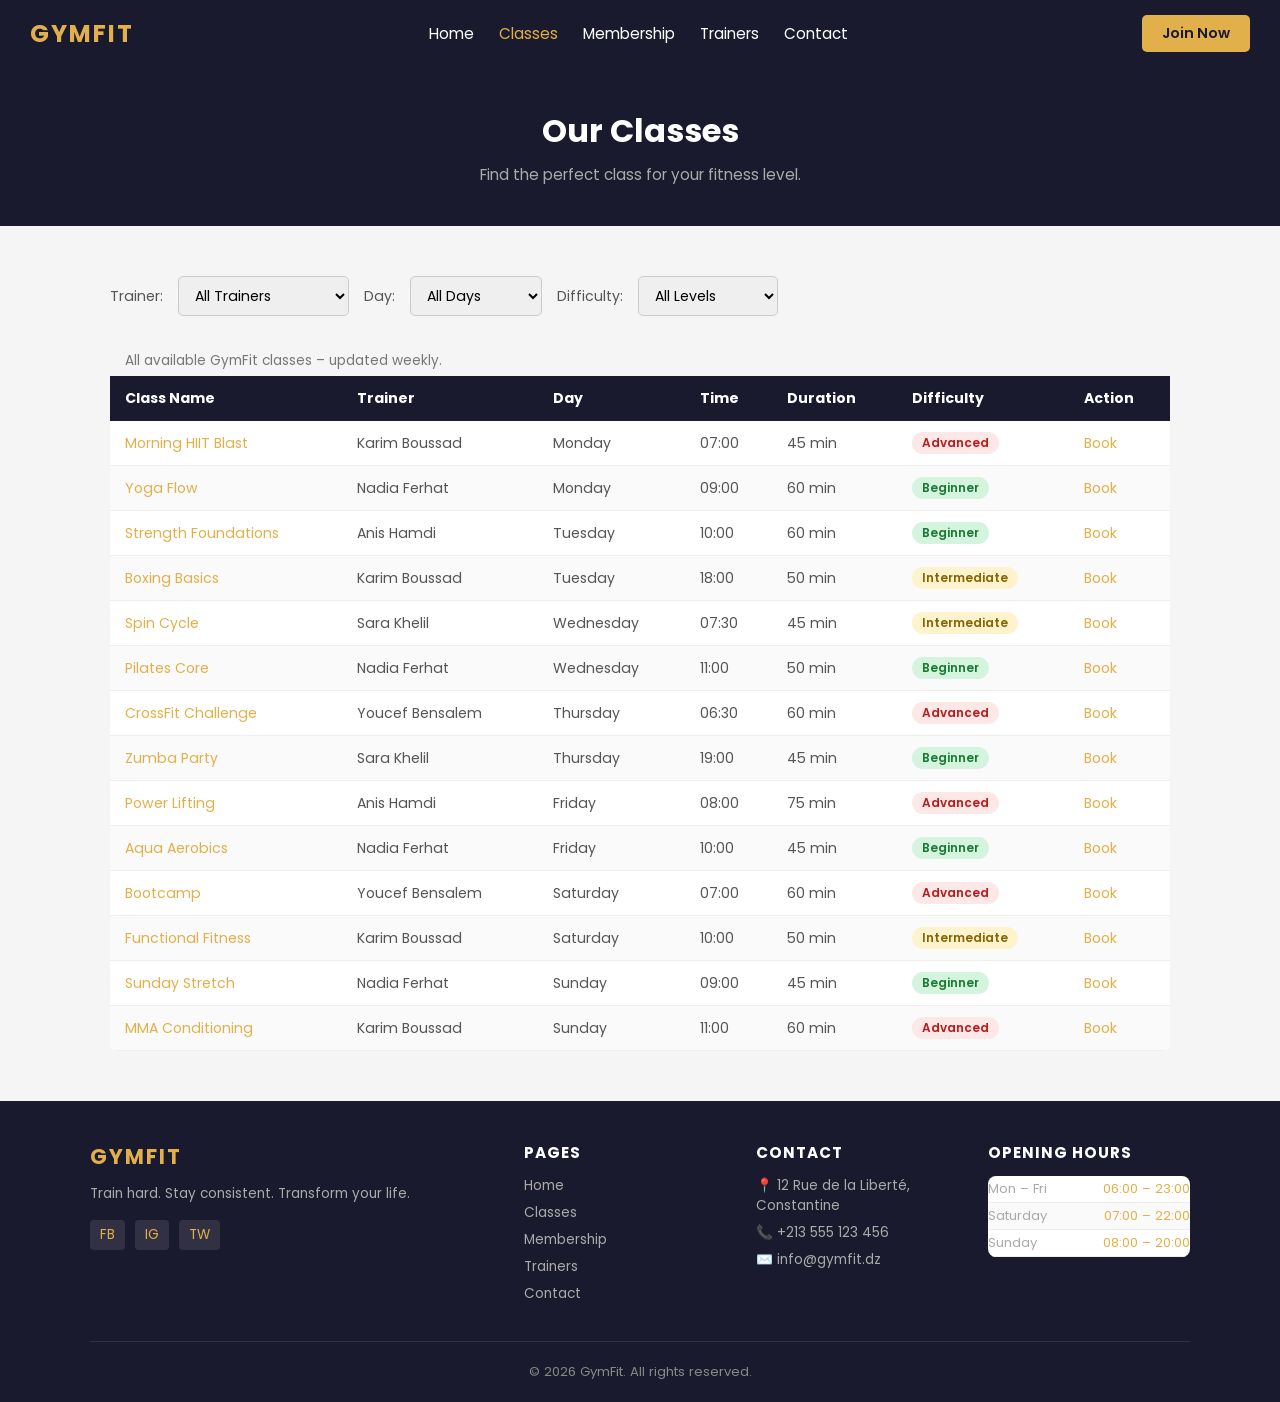
==== classes.html @ a5e10704 "first commit" ====
<!DOCTYPE html>
<html lang="en">
<head>
  <meta charset="UTF-8" />
  <meta name="viewport" content="width=device-width, initial-scale=1.0" />
  <title>Classes - GymFit</title>
  <link rel="stylesheet" href="style.css" />
</head>

<body>

  <!-- NAVIGATION -->
  <nav>
    <div class="logo">GYMFIT</div>
    <ul>
      <li><a href="index.html">Home</a></li>
      <li><a href="classes.html" class="active">Classes</a></li>
      <li><a href="membership.html">Membership</a></li>
      <li><a href="trainers.html">Trainers</a></li>
      <li><a href="contact.html">Contact</a></li>
    </ul>
    <a href="membership.html" class="btn">Join Now</a>
  </nav>

  <!-- PAGE TITLE -->
  <div class="page-title">
    <h1>Our Classes</h1>
    <p>Find the perfect class for your fitness level.</p>
  </div>

  <!-- MAIN CONTENT -->
  <main>
    <section class="container">

      <!-- FILTER BAR (placeholder - JS filtering comes in Part 3) -->
      <div style="display:flex; gap:15px; flex-wrap:wrap; margin-bottom:25px; align-items:center;">

        <label for="filterTrainer" style="font-size:.88rem; color:#555;">Trainer:</label>
        <select id="filterTrainer" style="padding:8px 12px; border:1px solid #ccc; border-radius:5px; font-family:Poppins,sans-serif; font-size:.88rem;">
          <option value="">All Trainers</option>
          <option>Karim Boussad</option>
          <option>Sara Khelil</option>
          <option>Anis Hamdi</option>
          <option>Nadia Ferhat</option>
          <option>Youcef Bensalem</option>
        </select>

        <label for="filterDay" style="font-size:.88rem; color:#555;">Day:</label>
        <select id="filterDay" style="padding:8px 12px; border:1px solid #ccc; border-radius:5px; font-family:Poppins,sans-serif; font-size:.88rem;">
          <option value="">All Days</option>
          <option>Monday</option>
          <option>Tuesday</option>
          <option>Wednesday</option>
          <option>Thursday</option>
          <option>Friday</option>
          <option>Saturday</option>
          <option>Sunday</option>
        </select>

        <label for="filterDiff" style="font-size:.88rem; color:#555;">Difficulty:</label>
        <select id="filterDiff" style="padding:8px 12px; border:1px solid #ccc; border-radius:5px; font-family:Poppins,sans-serif; font-size:.88rem;">
          <option value="">All Levels</option>
          <option>Beginner</option>
          <option>Intermediate</option>
          <option>Advanced</option>
        </select>

        <!-- Note: real filtering will be added in Part 3 with JavaScript -->

      </div>

      <!-- CLASSES TABLE -->
      <table>
        <caption>All available GymFit classes – updated weekly.</caption>
        <thead>
          <tr>
            <th>Class Name</th>
            <th>Trainer</th>
            <th>Day</th>
            <th>Time</th>
            <th>Duration</th>
            <th>Difficulty</th>
            <th>Action</th>
          </tr>
        </thead>
        <tbody>
          <tr>
            <td><a href="#">Morning HIIT Blast</a></td>
            <td>Karim Boussad</td>
            <td>Monday</td>
            <td>07:00</td>
            <td>45 min</td>
            <td><span class="badge badge-advanced">Advanced</span></td>
            <td><a href="#">Book</a></td>
          </tr>
          <tr>
            <td><a href="#">Yoga Flow</a></td>
            <td>Nadia Ferhat</td>
            <td>Monday</td>
            <td>09:00</td>
            <td>60 min</td>
            <td><span class="badge badge-beginner">Beginner</span></td>
            <td><a href="#">Book</a></td>
          </tr>
          <tr>
            <td><a href="#">Strength Foundations</a></td>
            <td>Anis Hamdi</td>
            <td>Tuesday</td>
            <td>10:00</td>
            <td>60 min</td>
            <td><span class="badge badge-beginner">Beginner</span></td>
            <td><a href="#">Book</a></td>
          </tr>
          <tr>
            <td><a href="#">Boxing Basics</a></td>
            <td>Karim Boussad</td>
            <td>Tuesday</td>
            <td>18:00</td>
            <td>50 min</td>
            <td><span class="badge badge-intermediate">Intermediate</span></td>
            <td><a href="#">Book</a></td>
          </tr>
          <tr>
            <td><a href="#">Spin Cycle</a></td>
            <td>Sara Khelil</td>
            <td>Wednesday</td>
            <td>07:30</td>
            <td>45 min</td>
            <td><span class="badge badge-intermediate">Intermediate</span></td>
            <td><a href="#">Book</a></td>
          </tr>
          <tr>
            <td><a href="#">Pilates Core</a></td>
            <td>Nadia Ferhat</td>
            <td>Wednesday</td>
            <td>11:00</td>
            <td>50 min</td>
            <td><span class="badge badge-beginner">Beginner</span></td>
            <td><a href="#">Book</a></td>
          </tr>
          <tr>
            <td><a href="#">CrossFit Challenge</a></td>
            <td>Youcef Bensalem</td>
            <td>Thursday</td>
            <td>06:30</td>
            <td>60 min</td>
            <td><span class="badge badge-advanced">Advanced</span></td>
            <td><a href="#">Book</a></td>
          </tr>
          <tr>
            <td><a href="#">Zumba Party</a></td>
            <td>Sara Khelil</td>
            <td>Thursday</td>
            <td>19:00</td>
            <td>45 min</td>
            <td><span class="badge badge-beginner">Beginner</span></td>
            <td><a href="#">Book</a></td>
          </tr>
          <tr>
            <td><a href="#">Power Lifting</a></td>
            <td>Anis Hamdi</td>
            <td>Friday</td>
            <td>08:00</td>
            <td>75 min</td>
            <td><span class="badge badge-advanced">Advanced</span></td>
            <td><a href="#">Book</a></td>
          </tr>
          <tr>
            <td><a href="#">Aqua Aerobics</a></td>
            <td>Nadia Ferhat</td>
            <td>Friday</td>
            <td>10:00</td>
            <td>45 min</td>
            <td><span class="badge badge-beginner">Beginner</span></td>
            <td><a href="#">Book</a></td>
          </tr>
          <tr>
            <td><a href="#">Bootcamp</a></td>
            <td>Youcef Bensalem</td>
            <td>Saturday</td>
            <td>07:00</td>
            <td>60 min</td>
            <td><span class="badge badge-advanced">Advanced</span></td>
            <td><a href="#">Book</a></td>
          </tr>
          <tr>
            <td><a href="#">Functional Fitness</a></td>
            <td>Karim Boussad</td>
            <td>Saturday</td>
            <td>10:00</td>
            <td>50 min</td>
            <td><span class="badge badge-intermediate">Intermediate</span></td>
            <td><a href="#">Book</a></td>
          </tr>
          <tr>
            <td><a href="#">Sunday Stretch</a></td>
            <td>Nadia Ferhat</td>
            <td>Sunday</td>
            <td>09:00</td>
            <td>45 min</td>
            <td><span class="badge badge-beginner">Beginner</span></td>
            <td><a href="#">Book</a></td>
          </tr>
          <tr>
            <td><a href="#">MMA Conditioning</a></td>
            <td>Karim Boussad</td>
            <td>Sunday</td>
            <td>11:00</td>
            <td>60 min</td>
            <td><span class="badge badge-advanced">Advanced</span></td>
            <td><a href="#">Book</a></td>
          </tr>
        </tbody>
      </table>

    </section>
  </main>

  <!-- FOOTER -->
  <footer>
    <div class="footer-grid">
      <div class="footer-col">
        <span class="footer-logo">GYMFIT</span>
        <p>Train hard. Stay consistent. Transform your life.</p>
        <div class="footer-socials">
          <a href="#">FB</a>
          <a href="#">IG</a>
          <a href="#">TW</a>
        </div>
      </div>
      <div class="footer-col">
        <h4>Pages</h4>
        <a href="index.html">Home</a>
        <a href="classes.html">Classes</a>
        <a href="membership.html">Membership</a>
        <a href="trainers.html">Trainers</a>
        <a href="contact.html">Contact</a>
      </div>
      <div class="footer-col">
        <h4>Contact</h4>
        <a href="#">📍 12 Rue de la Liberté, Constantine</a>
        <a href="tel:+213555123456">📞 +213 555 123 456</a>
        <a href="mailto:info@gymfit.dz">✉️ info@gymfit.dz</a>
      </div>
      <div class="footer-col">
        <h4>Opening Hours</h4>
        <table class="footer-hours">
          <tr><td>Mon – Fri</td><td>06:00 – 23:00</td></tr>
          <tr><td>Saturday</td><td>07:00 – 22:00</td></tr>
          <tr><td>Sunday</td><td>08:00 – 20:00</td></tr>
        </table>
      </div>
    </div>
    <div class="footer-bar">&copy; 2026 GymFit. All rights reserved.</div>
  </footer>

</body>
</html>
---- style.css ----
/* ===== GOOGLE FONT ===== */
@import url("https://fonts.googleapis.com/css2?family=Poppins:wght@400;600;700&display=swap");

/* ===== CSS VARIABLES ===== */
:root {
  --primary: #1a1a2e;
  --accent: #e2b04a;
  --bg: #f5f5f5;
  --text: #333333;
  --white: #ffffff;
  --light-gray: #eeeeee;
}

/* ===== RESET ===== */
* {
  margin: 0;
  padding: 0;
  box-sizing: border-box;
}

body {
  font-family: "Poppins", sans-serif;
  background-color: var(--bg);
  color: var(--text);
}

a {
  text-decoration: none;
  color: var(--accent);
}

a:hover {
  text-decoration: underline;
}

img {
  width: 100%;
}

ul {
  list-style: none;
}

/* ===== NAVBAR ===== */
nav {
  background-color: var(--primary);
  padding: 15px 30px;
  display: flex;
  align-items: center;
  justify-content: space-between;
}

nav .logo {
  color: var(--accent);
  font-size: 1.5rem;
  font-weight: 700;
  letter-spacing: 2px;
}

nav ul {
  display: flex;
  gap: 25px;
}

nav ul li a {
  color: var(--white);
  font-size: 0.95rem;
}

nav ul li a:hover,
nav ul li a.active {
  color: var(--accent);
  text-decoration: none;
}

nav .btn {
  background-color: var(--accent);
  color: var(--primary);
  padding: 8px 20px;
  border-radius: 5px;
  font-weight: 600;
  font-size: 0.9rem;
}

nav .btn:hover {
  opacity: 0.85;
  text-decoration: none;
}

/* ===== CONTAINER ===== */
.container {
  max-width: 1100px;
  margin: 0 auto;
  padding: 50px 20px;
}

/* ===== PAGE TITLE ===== */
.page-title {
  background-color: var(--primary);
  color: var(--white);
  text-align: center;
  padding: 40px 20px;
}

.page-title h1 {
  font-size: 2rem;
  margin-bottom: 8px;
}

.page-title p {
  color: #aaaaaa;
  font-size: 0.95rem;
}

/* ===== SECTION TITLE ===== */
h2.section-title {
  text-align: center;
  font-size: 1.6rem;
  color: var(--primary);
  margin-bottom: 10px;
}

p.section-sub {
  text-align: center;
  color: #777;
  margin-bottom: 30px;
  font-size: 0.9rem;
}

/* ===== BUTTON ===== */
.btn {
  display: inline-block;
  background-color: var(--accent);
  color: var(--primary);
  padding: 10px 25px;
  border-radius: 5px;
  font-weight: 600;
  font-size: 0.95rem;
  border: none;
  cursor: pointer;
  font-family: "Poppins", sans-serif;
}

.btn:hover {
  opacity: 0.85;
  text-decoration: none;
}

.btn-outline {
  background-color: transparent;
  border: 2px solid var(--accent);
  color: var(--accent);
}

.btn-outline:hover {
  background-color: var(--accent);
  color: var(--primary);
}

/* ===== HERO SECTION ===== */
.hero {
  background-color: var(--primary);
  color: var(--white);
  padding: 70px 30px;
  display: flex;
  align-items: center;
  justify-content: space-between;
  gap: 30px;
}

.hero-text {
  max-width: 550px;
}

.hero-text h4 {
  color: var(--accent);
  font-size: 0.9rem;
  letter-spacing: 2px;
  text-transform: uppercase;
  margin-bottom: 10px;
}

.hero-text h1 {
  font-size: 2.8rem;
  font-weight: 700;
  line-height: 1.2;
  margin-bottom: 15px;
}

.hero-text h1 span {
  color: var(--accent);
}

.hero-text p {
  color: #cccccc;
  margin-bottom: 25px;
  font-size: 0.95rem;
  line-height: 1.7;
}

.hero-image img {
  max-width: 380px;
  border-radius: 10px;
}

/* ===== CARDS GRID ===== */
.grid-3 {
  display: grid;
  grid-template-columns: repeat(3, 1fr);
  gap: 20px;
}

.grid-4 {
  display: grid;
  grid-template-columns: repeat(4, 1fr);
  gap: 20px;
}

.card {
  background-color: var(--white);
  border: 1px solid #dddddd;
  border-radius: 8px;
  padding: 25px;
}

.card:hover {
  border-color: var(--accent);
}

.card .icon {
  font-size: 2rem;
  margin-bottom: 12px;
}

.card h4 {
  font-size: 1.05rem;
  color: var(--primary);
  margin-bottom: 8px;
}

.card p {
  color: #666;
  font-size: 0.88rem;
  line-height: 1.6;
  margin-bottom: 12px;
}

/* ===== PLAN CARDS ===== */
.plan-card {
  background-color: var(--white);
  border: 2px solid #dddddd;
  border-radius: 8px;
  padding: 30px 25px;
  text-align: center;
}

.plan-card.recommended {
  border-color: var(--accent);
}

.plan-card .plan-badge {
  display: inline-block;
  background-color: var(--accent);
  color: var(--primary);
  font-size: 0.72rem;
  font-weight: 700;
  padding: 3px 12px;
  border-radius: 20px;
  margin-bottom: 12px;
  text-transform: uppercase;
  letter-spacing: 1px;
}

.plan-card h4 {
  font-size: 1.2rem;
  color: var(--primary);
  margin-bottom: 5px;
}

.plan-card .price {
  font-size: 1.8rem;
  font-weight: 700;
  color: var(--accent);
  margin-bottom: 15px;
}

.plan-card .price span {
  font-size: 0.85rem;
  color: #888;
  font-weight: 400;
}

.plan-card ul {
  list-style: none;
  text-align: left;
  margin-bottom: 20px;
}

.plan-card ul li {
  color: #555;
  font-size: 0.88rem;
  padding: 5px 0;
  border-bottom: 1px solid #f0f0f0;
}

.plan-card ul li::before {
  content: "✓ ";
  color: var(--accent);
  font-weight: 700;
}

/* ===== TABLE ===== */
table {
  width: 100%;
  border-collapse: collapse;
  background-color: var(--white);
  border-radius: 8px;
  overflow: hidden;
}

table caption {
  caption-side: top;
  text-align: left;
  padding: 10px 15px 5px;
  color: #777;
  font-size: 0.85rem;
}

table thead tr {
  background-color: var(--primary);
  color: var(--white);
}

table th {
  padding: 12px 15px;
  text-align: left;
  font-size: 0.88rem;
}

table td {
  padding: 11px 15px;
  font-size: 0.88rem;
  color: #555;
  border-bottom: 1px solid #eeeeee;
}

table tbody tr:nth-child(even) {
  background-color: #fafafa;
}

table tbody tr:hover {
  background-color: #fff8e7;
}

/* ===== DIFFICULTY BADGES ===== */
.badge {
  display: inline-block;
  padding: 2px 10px;
  border-radius: 20px;
  font-size: 0.75rem;
  font-weight: 600;
}

.badge-beginner {
  background-color: #d4f4dd;
  color: #1a7a34;
}

.badge-intermediate {
  background-color: #fff3cd;
  color: #856404;
}

.badge-advanced {
  background-color: #fde8e8;
  color: #b91c1c;
}

/* ===== FORM ===== */
.form-card {
  background-color: var(--white);
  border: 1px solid #ddd;
  border-radius: 8px;
  padding: 30px;
}

.form-card h2 {
  color: var(--primary);
  margin-bottom: 20px;
  font-size: 1.3rem;
}

fieldset {
  border: 1px solid #ddd;
  border-radius: 6px;
  padding: 20px;
  margin-bottom: 20px;
}

legend {
  color: var(--accent);
  font-weight: 600;
  font-size: 0.9rem;
  padding: 0 8px;
  text-transform: uppercase;
}

.form-group {
  margin-bottom: 15px;
}

.form-group label {
  display: block;
  color: #444;
  font-size: 0.88rem;
  margin-bottom: 5px;
  font-weight: 500;
}

.form-group input,
.form-group select,
.form-group textarea {
  width: 100%;
  padding: 10px 12px;
  border: 1px solid #ccc;
  border-radius: 5px;
  font-family: "Poppins", sans-serif;
  font-size: 0.9rem;
  color: #333;
  background-color: #fafafa;
}

.form-group input:focus,
.form-group select:focus,
.form-group textarea:focus {
  outline: none;
  border-color: var(--accent);
  background-color: #fff;
}

.form-group textarea {
  min-height: 110px;
  resize: vertical;
}

.form-row {
  display: grid;
  grid-template-columns: 1fr 1fr;
  gap: 15px;
}

.radio-group,
.checkbox-group {
  display: flex;
  flex-direction: column;
  gap: 10px;
}

.radio-group label,
.checkbox-group label {
  display: flex;
  align-items: center;
  gap: 8px;
  font-size: 0.88rem;
  color: #444;
  cursor: pointer;
}

.radio-group input,
.checkbox-group input {
  width: 16px;
  height: 16px;
  accent-color: var(--accent);
}

/* ===== TRAINER CARD ===== */
.trainers-grid {
  display: grid;
  grid-template-columns: repeat(3, 1fr);
  gap: 25px;
}

.trainer-card {
  background-color: var(--white);
  border: 1px solid #ddd;
  border-radius: 8px;
  overflow: hidden;
  text-align: center;
}

.trainer-card:hover {
  border-color: var(--accent);
}

.trainer-card figure {
  padding: 25px 25px 10px;
}

.trainer-card figure img {
  width: 110px;
  height: 110px;
  border-radius: 50%;
  object-fit: cover;
  margin: 0 auto;
  display: block;
  border: 3px solid var(--accent);
}

.trainer-card figcaption {
  color: #888;
  font-size: 0.78rem;
  margin-top: 6px;
  font-style: italic;
}

.trainer-card .trainer-body {
  padding: 0 20px 20px;
}

.trainer-card h3 {
  font-size: 1.05rem;
  color: var(--primary);
  margin-bottom: 4px;
}

.trainer-card .specialty {
  color: var(--accent);
  font-size: 0.82rem;
  font-weight: 600;
  margin-bottom: 4px;
}

.trainer-card .experience {
  color: #888;
  font-size: 0.8rem;
  margin-bottom: 10px;
}

.trainer-card .bio {
  color: #666;
  font-size: 0.83rem;
  line-height: 1.6;
  margin-bottom: 12px;
}

.trainer-card address {
  font-style: normal;
  margin-bottom: 12px;
}

.trainer-card address a {
  font-size: 0.82rem;
  color: var(--accent);
}

/* ===== CONTACT TWO-COLUMN ===== */
.contact-layout {
  display: grid;
  grid-template-columns: 1fr 360px;
  gap: 30px;
  align-items: start;
}

.contact-info {
  background-color: var(--white);
  border: 1px solid #ddd;
  border-radius: 8px;
  padding: 25px;
}

.contact-info h2 {
  color: var(--primary);
  font-size: 1.2rem;
  margin-bottom: 20px;
}

.contact-item {
  display: flex;
  gap: 12px;
  margin-bottom: 18px;
}

.contact-item .ci-icon {
  font-size: 1.3rem;
}

.contact-item h4 {
  font-size: 0.85rem;
  color: var(--primary);
  margin-bottom: 2px;
}

.contact-item p,
.contact-item a {
  font-size: 0.85rem;
  color: #555;
}

.hours-table {
  margin-top: 20px;
}

.hours-table h3 {
  font-size: 1rem;
  color: var(--primary);
  margin-bottom: 10px;
}

.map-placeholder {
  background-color: #f0f0f0;
  border: 1px dashed #bbb;
  border-radius: 6px;
  padding: 30px;
  text-align: center;
  color: #888;
  margin-top: 20px;
  font-size: 0.85rem;
}

/* ===== FOOTER ===== */
footer {
  background-color: var(--primary);
  color: var(--white);
  padding: 40px 30px 20px;
}

.footer-grid {
  max-width: 1100px;
  margin: 0 auto;
  display: grid;
  grid-template-columns: 2fr 1fr 1fr 1fr;
  gap: 30px;
  margin-bottom: 30px;
}

.footer-col .footer-logo {
  font-size: 1.3rem;
  font-weight: 700;
  color: var(--accent);
  letter-spacing: 2px;
  display: block;
  margin-bottom: 10px;
}

.footer-col p {
  color: #aaa;
  font-size: 0.85rem;
  line-height: 1.7;
  margin-bottom: 15px;
}

.footer-col h4 {
  color: var(--white);
  font-size: 0.95rem;
  margin-bottom: 12px;
  text-transform: uppercase;
  letter-spacing: 1px;
}

.footer-col a {
  display: block;
  color: #aaa;
  font-size: 0.85rem;
  margin-bottom: 7px;
}

.footer-col a:hover {
  color: var(--accent);
  text-decoration: none;
}

.footer-socials {
  display: flex;
  gap: 10px;
}

.footer-socials a {
  display: inline-block;
  background-color: rgba(255,255,255,0.1);
  color: var(--accent);
  padding: 5px 10px;
  border-radius: 4px;
  font-size: 0.85rem;
  margin-bottom: 0;
}

.footer-socials a:hover {
  background-color: var(--accent);
  color: var(--primary);
}

.footer-hours td {
  color: #aaa;
  font-size: 0.82rem;
  padding: 3px 0;
}

.footer-hours td:last-child {
  text-align: right;
  color: var(--accent);
}

.footer-bar {
  max-width: 1100px;
  margin: 0 auto;
  padding-top: 20px;
  border-top: 1px solid rgba(255,255,255,0.1);
  text-align: center;
  color: #888;
  font-size: 0.82rem;
}

/* ===== ADMIN PAGES ===== */
body.admin-body {
  background-color: #f0f2f5;
}

.admin-layout {
  display: flex;
  min-height: 100vh;
}

/* Sidebar */
.admin-sidebar {
  width: 230px;
  background-color: var(--primary);
  min-height: 100vh;
  flex-shrink: 0;
}

.sidebar-logo {
  padding: 20px;
  font-size: 1.3rem;
  font-weight: 700;
  color: var(--accent);
  letter-spacing: 2px;
  border-bottom: 1px solid rgba(255,255,255,0.08);
}

.sidebar-logo small {
  display: block;
  font-size: 0.7rem;
  color: #777;
  font-weight: 400;
  letter-spacing: 1px;
}

.admin-sidebar nav ul {
  padding: 10px 0;
}

.admin-sidebar nav ul li a {
  display: flex;
  align-items: center;
  gap: 10px;
  padding: 12px 20px;
  color: #aaa;
  font-size: 0.88rem;
}

.admin-sidebar nav ul li a:hover,
.admin-sidebar nav ul li a.active {
  color: var(--white);
  background-color: rgba(226,176,74,0.12);
  border-left: 3px solid var(--accent);
  padding-left: 17px;
  text-decoration: none;
}

/* Admin Main */
.admin-main {
  flex: 1;
  padding: 25px;
}

.admin-topbar {
  display: flex;
  justify-content: space-between;
  align-items: center;
  margin-bottom: 25px;
  padding-bottom: 15px;
  border-bottom: 1px solid #ddd;
}

.admin-topbar h1 {
  font-size: 1.3rem;
  color: #1a1a2e;
}

.admin-topbar .admin-user {
  font-size: 0.85rem;
  color: #777;
}

/* Stat Cards */
.stats-grid {
  display: grid;
  grid-template-columns: repeat(4, 1fr);
  gap: 15px;
  margin-bottom: 25px;
}

.stat-card {
  background-color: var(--white);
  border-radius: 8px;
  padding: 20px;
  border-top: 4px solid #ccc;
}

.stat-card.blue  { border-top-color: #3b82f6; }
.stat-card.green { border-top-color: #22c55e; }
.stat-card.orange{ border-top-color: #f59e0b; }
.stat-card.purple{ border-top-color: #8b5cf6; }

.stat-card .stat-label {
  font-size: 0.78rem;
  color: #888;
  text-transform: uppercase;
  letter-spacing: 0.5px;
  margin-bottom: 5px;
}

.stat-card .stat-value {
  font-size: 1.8rem;
  font-weight: 700;
  color: #1a1a2e;
}

.stat-card .stat-sub {
  font-size: 0.75rem;
  color: #aaa;
  margin-top: 3px;
}

/* Admin Card */
.admin-card {
  background-color: var(--white);
  border-radius: 8px;
  padding: 20px;
  margin-bottom: 20px;
  border: 1px solid #e5e7eb;
}

.admin-card h2 {
  font-size: 1rem;
  color: #1a1a2e;
  margin-bottom: 15px;
  padding-bottom: 10px;
  border-bottom: 1px solid #f0f0f0;
}

/* Admin Table */
.admin-table {
  background-color: var(--white);
}

.admin-table thead tr {
  background-color: #1a1a2e;
}

.admin-table th {
  color: var(--white);
  font-size: 0.8rem;
  text-transform: uppercase;
  letter-spacing: 0.5px;
}

.admin-table td {
  font-size: 0.85rem;
  color: #444;
}

/* Action Buttons */
.btn-edit {
  background-color: #dbeafe;
  color: #1d4ed8;
  border: 1px solid #bfdbfe;
  padding: 3px 10px;
  border-radius: 4px;
  font-size: 0.78rem;
  cursor: pointer;
  font-family: "Poppins", sans-serif;
  margin-right: 4px;
}

.btn-edit:hover {
  background-color: #1d4ed8;
  color: var(--white);
}

.btn-delete {
  background-color: #fee2e2;
  color: #b91c1c;
  border: 1px solid #fecaca;
  padding: 3px 10px;
  border-radius: 4px;
  font-size: 0.78rem;
  cursor: pointer;
  font-family: "Poppins", sans-serif;
}

.btn-delete:hover {
  background-color: #b91c1c;
  color: var(--white);
}

/* Status badges */
.status-active {
  background-color: #d4f4dd;
  color: #1a7a34;
  padding: 2px 10px;
  border-radius: 20px;
  font-size: 0.75rem;
  font-weight: 600;
}

.status-inactive {
  background-color: #fde8e8;
  color: #b91c1c;
  padding: 2px 10px;
  border-radius: 20px;
  font-size: 0.75rem;
  font-weight: 600;
}

/* Admin Login */
.login-page {
  min-height: 100vh;
  background-color: var(--primary);
  display: flex;
  align-items: center;
  justify-content: center;
}

.login-card {
  background-color: var(--white);
  border-radius: 10px;
  padding: 40px;
  width: 100%;
  max-width: 400px;
}

.login-card .login-logo {
  text-align: center;
  font-size: 1.6rem;
  font-weight: 700;
  color: var(--accent);
  letter-spacing: 2px;
  margin-bottom: 5px;
}

.login-card .login-sub {
  text-align: center;
  color: #888;
  font-size: 0.85rem;
  margin-bottom: 25px;
}

.error-msg {
  background-color: #fee2e2;
  color: #b91c1c;
  padding: 10px 15px;
  border-radius: 5px;
  font-size: 0.85rem;
  margin-bottom: 15px;
  display: none;
}

.admin-submit {
  width: 100%;
  padding: 11px;
  background-color: var(--accent);
  color: var(--primary);
  border: none;
  border-radius: 5px;
  font-size: 0.95rem;
  font-weight: 600;
  cursor: pointer;
  font-family: "Poppins", sans-serif;
  margin-top: 5px;
}

.admin-submit:hover {
  opacity: 0.85;
}

.back-link {
  display: block;
  text-align: center;
  margin-top: 15px;
  color: #888;
  font-size: 0.85rem;
}

/* ===== RESPONSIVE – TABLET ===== */
@media (max-width: 1023px) {
  .grid-4      { grid-template-columns: repeat(2, 1fr); }
  .grid-3      { grid-template-columns: repeat(2, 1fr); }
  .trainers-grid { grid-template-columns: repeat(2, 1fr); }
  .footer-grid { grid-template-columns: 1fr 1fr; }
  .stats-grid  { grid-template-columns: repeat(2, 1fr); }
  .contact-layout { grid-template-columns: 1fr; }
  .hero { flex-direction: column; text-align: center; }
  .hero-image img { max-width: 300px; margin: 0 auto; display: block; }
}

/* ===== RESPONSIVE – MOBILE ===== */
@media (max-width: 767px) {
  nav ul { display: none; }

  .grid-4      { grid-template-columns: 1fr; }
  .grid-3      { grid-template-columns: 1fr; }
  .trainers-grid { grid-template-columns: 1fr; }
  .footer-grid { grid-template-columns: 1fr; }
  .stats-grid  { grid-template-columns: 1fr; }
  .form-row    { grid-template-columns: 1fr; }

  .hero { padding: 40px 20px; }
  .hero-text h1 { font-size: 2rem; }

  .admin-layout { flex-direction: column; }
  .admin-sidebar { width: 100%; min-height: auto; }

  .footer-bar { font-size: 0.78rem; }
}
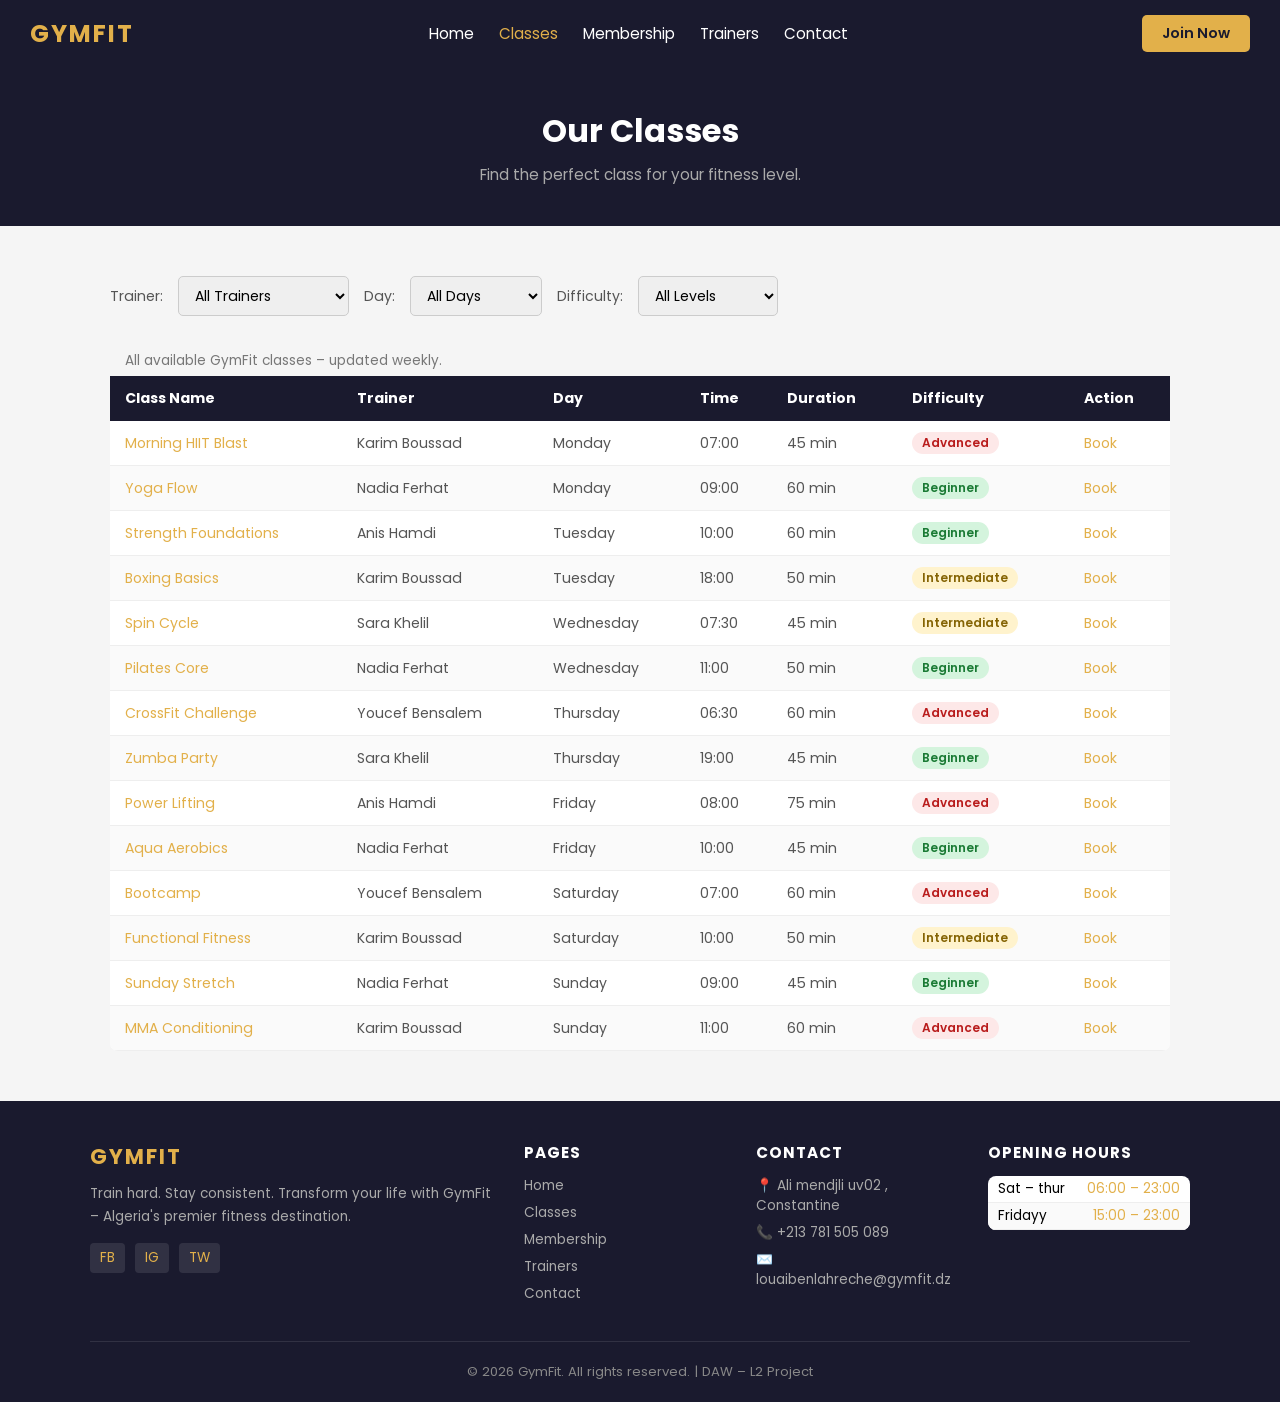
==== commit 647031e9: "update" ====
--- a/classes.html
+++ b/classes.html
@@ -217,11 +217,13 @@
   </main>
 
   <!-- FOOTER -->
+  <!-- FOOTER -->
   <footer>
     <div class="footer-grid">
+
       <div class="footer-col">
         <span class="footer-logo">GYMFIT</span>
-        <p>Train hard. Stay consistent. Transform your life.</p>
+        <p>Train hard. Stay consistent. Transform your life with GymFit – Algeria's premier fitness destination.</p>
         <div class="footer-socials">
           <a href="#">FB</a>
           <a href="#">IG</a>
@@ -238,21 +240,22 @@
       </div>
       <div class="footer-col">
         <h4>Contact</h4>
-        <a href="#">📍 12 Rue de la Liberté, Constantine</a>
-        <a href="tel:+213555123456">📞 +213 555 123 456</a>
-        <a href="mailto:info@gymfit.dz">✉️ info@gymfit.dz</a>
+        <a href="#">📍 Ali mendjli uv02 , Constantine</a>
+        <a href="tel:+213555123456">📞 +213 781 505 089</a>
+        <a href="mailto:info@gymfit.dz">✉️ louaibenlahreche@gymfit.dz</a>
       </div>
       <div class="footer-col">
         <h4>Opening Hours</h4>
         <table class="footer-hours">
-          <tr><td>Mon – Fri</td><td>06:00 – 23:00</td></tr>
-          <tr><td>Saturday</td><td>07:00 – 22:00</td></tr>
-          <tr><td>Sunday</td><td>08:00 – 20:00</td></tr>
+          <tr><td>Sat – thur</td><td>06:00 – 23:00</td></tr>
+          <tr><td>Fridayy</td><td>15:00 – 23:00</td></tr>
+       
         </table>
       </div>
     </div>
-    <div class="footer-bar">&copy; 2026 GymFit. All rights reserved.</div>
+    <div class="footer-bar">
+      &copy; 2026 GymFit. All rights reserved. | DAW – L2 Project
+    </div>
   </footer>
-
 </body>
 </html>
--- a/style.css
+++ b/style.css
@@ -41,34 +41,37 @@
   list-style: none;
 }
 
-/* ===== NAVBAR ===== */
-nav {
+/* ===== NAVBAR (top nav only) ===== */
+body:not(.admin-body) nav {
   background-color: var(--primary);
   padding: 15px 30px;
   display: flex;
   align-items: center;
   justify-content: space-between;
-}
-
-nav .logo {
+  position: sticky;
+  top: 0;
+  z-index: 999;
+}
+
+body:not(.admin-body) nav .logo {
   color: var(--accent);
   font-size: 1.5rem;
   font-weight: 700;
   letter-spacing: 2px;
 }
 
-nav ul {
+body:not(.admin-body) nav ul {
   display: flex;
   gap: 25px;
 }
 
-nav ul li a {
+body:not(.admin-body) nav ul li a {
   color: var(--white);
   font-size: 0.95rem;
 }
 
-nav ul li a:hover,
-nav ul li a.active {
+body:not(.admin-body) nav ul li a:hover,
+body:not(.admin-body) nav ul li a.active {
   color: var(--accent);
   text-decoration: none;
 }
@@ -690,9 +693,9 @@
 }
 
 .footer-hours td {
-  color: #aaa;
-  font-size: 0.82rem;
-  padding: 3px 0;
+  color: #000000;
+  font-size: 0.85rem;
+  padding: 3px 10PX;
 }
 
 .footer-hours td:last-child {
@@ -992,34 +995,259 @@
   font-size: 0.85rem;
 }
 
-/* ===== RESPONSIVE – TABLET ===== */
+/* ===== HAMBURGER BUTTON ===== */
+.hamburger {
+  display: none;
+  flex-direction: column;
+  gap: 5px;
+  background: none;
+  border: none;
+  cursor: pointer;
+  padding: 6px;
+}
+
+.hamburger span {
+  display: block;
+  width: 24px;
+  height: 2px;
+  background-color: var(--white);
+  transition: 0.3s;
+}
+
+/* Hamburger → X animation */
+.hamburger.open span:nth-child(1) {
+  transform: translateY(7px) rotate(45deg);
+}
+.hamburger.open span:nth-child(2) {
+  opacity: 0;
+}
+.hamburger.open span:nth-child(3) {
+  transform: translateY(-7px) rotate(-45deg);
+}
+
+/* Mobile nav menu (hidden by default) */
+.mobile-menu {
+  display: none;
+  flex-direction: column;
+  background-color: #111827;
+  padding: 10px 0;
+  border-top: 1px solid rgba(255,255,255,0.08);
+  position: sticky;
+  top: 53px;   /* height of nav */
+  z-index: 998;
+}
+
+.mobile-menu.open {
+  display: flex;
+}
+
+.mobile-menu a {
+  color: var(--white);
+  padding: 14px 25px;
+  font-size: 1rem;
+  font-weight: 500;
+  border-bottom: 1px solid rgba(255,255,255,0.05);
+}
+
+.mobile-menu a:hover,
+.mobile-menu a.active {
+  color: var(--accent);
+  background-color: rgba(226,176,74,0.08);
+  text-decoration: none;
+}
+
+.mobile-menu .menu-join {
+  margin: 15px 20px;
+  text-align: center;
+  background-color: var(--accent);
+  color: var(--primary);
+  padding: 13px;
+  border-radius: 5px;
+  font-weight: 700;
+  font-size: 1rem;
+}
+
+.mobile-menu .menu-join:hover {
+  opacity: 0.88;
+  color: var(--primary);
+}
+
+/* ===== RESPONSIVE – TABLET (768px – 1023px) ===== */
 @media (max-width: 1023px) {
-  .grid-4      { grid-template-columns: repeat(2, 1fr); }
-  .grid-3      { grid-template-columns: repeat(2, 1fr); }
+  .grid-4        { grid-template-columns: repeat(2, 1fr); }
+  .grid-3        { grid-template-columns: repeat(2, 1fr); }
   .trainers-grid { grid-template-columns: repeat(2, 1fr); }
-  .footer-grid { grid-template-columns: 1fr 1fr; }
-  .stats-grid  { grid-template-columns: repeat(2, 1fr); }
+  .footer-grid   { grid-template-columns: 1fr 1fr; }
+  .stats-grid    { grid-template-columns: repeat(2, 1fr); }
   .contact-layout { grid-template-columns: 1fr; }
-  .hero { flex-direction: column; text-align: center; }
-  .hero-image img { max-width: 300px; margin: 0 auto; display: block; }
-}
-
-/* ===== RESPONSIVE – MOBILE ===== */
+
+  .hero {
+    flex-direction: column;
+    text-align: center;
+    padding: 50px 25px;
+    gap: 30px;
+  }
+  .hero-text p  { margin: 0 auto 25px; max-width: 500px; }
+  .hero-image img { max-width: 320px; margin: 0 auto; display: block; }
+}
+
+/* ===== RESPONSIVE – MOBILE (max 767px) ===== */
 @media (max-width: 767px) {
-  nav ul { display: none; }
-
-  .grid-4      { grid-template-columns: 1fr; }
-  .grid-3      { grid-template-columns: 1fr; }
-  .trainers-grid { grid-template-columns: 1fr; }
-  .footer-grid { grid-template-columns: 1fr; }
-  .stats-grid  { grid-template-columns: 1fr; }
-  .form-row    { grid-template-columns: 1fr; }
-
-  .hero { padding: 40px 20px; }
-  .hero-text h1 { font-size: 2rem; }
-
-  .admin-layout { flex-direction: column; }
-  .admin-sidebar { width: 100%; min-height: auto; }
-
-  .footer-bar { font-size: 0.78rem; }
+
+  /* --- NAV --- */
+  nav {
+    padding: 14px 18px;
+    position: sticky;
+    top: 0;
+    z-index: 999;
+  }
+
+  body:not(.admin-body) nav ul  { display: none; }   /* hide desktop links */
+  body:not(.admin-body) nav .btn { display: none; }   /* hide desktop join button */
+  .hamburger { display: flex; } /* show hamburger */
+
+  /* --- HERO --- */
+  .hero {
+    flex-direction: column;
+    padding: 35px 18px 40px;
+    text-align: center;
+    gap: 25px;
+  }
+
+  .hero-text h4 { font-size: 0.8rem; }
+  .hero-text h1 { font-size: 1.9rem; line-height: 1.25; }
+  .hero-text p  { font-size: 0.88rem; margin: 0 auto 20px; }
+  .hero-image img { max-width: 260px; margin: 0 auto; display: block; }
+
+  /* --- PAGE TITLE --- */
+  .page-title   { padding: 30px 18px; }
+  .page-title h1 { font-size: 1.6rem; }
+  .page-title p  { font-size: 0.85rem; }
+
+  /* --- CONTAINER --- */
+  .container { padding: 30px 16px; }
+
+  /* --- SECTION TITLES --- */
+  h2.section-title { font-size: 1.35rem; }
+
+  /* --- GRIDS → single column --- */
+  .grid-4,
+  .grid-3,
+  .trainers-grid,
+  .footer-grid,
+  .stats-grid { grid-template-columns: 1fr; }
+
+  /* --- FORM --- */
+  .form-row    { grid-template-columns: 1fr; gap: 0; }
+  .form-card   { padding: 20px 16px; }
+  .form-card h2 { font-size: 1.15rem; }
+
+  /* Make all inputs big enough to tap easily (44px min) */
+  .form-group input,
+  .form-group select,
+  .form-group textarea {
+    padding: 13px 12px;
+    font-size: 1rem;       /* prevents iOS zoom on focus */
+  }
+
+  .form-group label { font-size: 0.9rem; }
+
+  fieldset  { padding: 15px 14px; margin-bottom: 16px; }
+
+  /* --- BUTTONS --- */
+  .btn {
+    width: 100%;
+    text-align: center;
+    padding: 14px 20px;
+    font-size: 1rem;
+  }
+
+  /* Keep plan card buttons full-width but not other inline links */
+  .card a.btn,
+  nav .btn { width: auto; }
+
+  /* --- CARDS --- */
+  .card  { padding: 20px 16px; }
+  .plan-card { padding: 22px 18px; }
+
+  /* --- TABLE: horizontal scroll on mobile --- */
+  table {
+    display: block;
+    overflow-x: auto;
+    -webkit-overflow-scrolling: touch;
+    white-space: nowrap;
+  }
+
+  table thead,
+  table tbody,
+  table tr { display: table-row-group; }
+
+  table thead { display: table-header-group; }
+  table tr    { display: table-row; }
+  table th,
+  table td    { display: table-cell; }
+
+  table th,
+  table td { padding: 11px 14px; font-size: 0.82rem; }
+
+  /* footer hours table stays normal */
+  .footer-hours { display: table; overflow-x: unset; white-space: normal; }
+  .footer-hours tr,
+  .footer-hours td { display: table-cell; }
+
+  /* --- TRAINER CARDS --- */
+  .trainer-card figure img { width: 90px; height: 90px; }
+
+  /* --- CONTACT --- */
+  .contact-layout { grid-template-columns: 1fr; gap: 20px; }
+  .contact-info   { padding: 20px 16px; }
+
+  /* --- FOOTER --- */
+  .footer-grid   { grid-template-columns: 1fr; gap: 20px; }
+  footer         { padding: 30px 18px 15px; }
+  .footer-bar    { font-size: 0.78rem; text-align: center; }
+
+  /* --- ADMIN SIDEBAR → top bar on mobile --- */
+  .admin-layout  { flex-direction: column; }
+
+  .admin-sidebar {
+    width: 100%;
+    min-height: auto;
+    position: relative;
+  }
+
+  .admin-sidebar nav ul {
+    display: flex;
+    flex-wrap: wrap;
+    padding: 6px 10px;
+    gap: 4px;
+  }
+
+  .admin-sidebar nav ul li a {
+    padding: 9px 13px;
+    font-size: 0.78rem;
+    border-radius: 5px;
+    border-left: none !important;
+  }
+
+  .admin-sidebar nav ul li a.active,
+  .admin-sidebar nav ul li a:hover {
+    padding-left: 13px;
+  }
+
+  .admin-main { padding: 16px; }
+
+  .admin-topbar { flex-direction: column; align-items: flex-start; gap: 5px; margin-bottom: 16px; }
+  .admin-topbar h1 { font-size: 1.1rem; }
+
+  .stats-grid  { grid-template-columns: 1fr 1fr; gap: 12px; }
+  .stat-card   { padding: 14px; }
+  .stat-card .stat-value { font-size: 1.4rem; }
+
+  .admin-card  { padding: 16px; }
+  .admin-card h2 { font-size: 0.95rem; }
+
+  /* --- LOGIN PAGE --- */
+  .login-card  { padding: 28px 20px; margin: 15px; }
+  .admin-submit { padding: 14px; font-size: 1rem; }
 }
